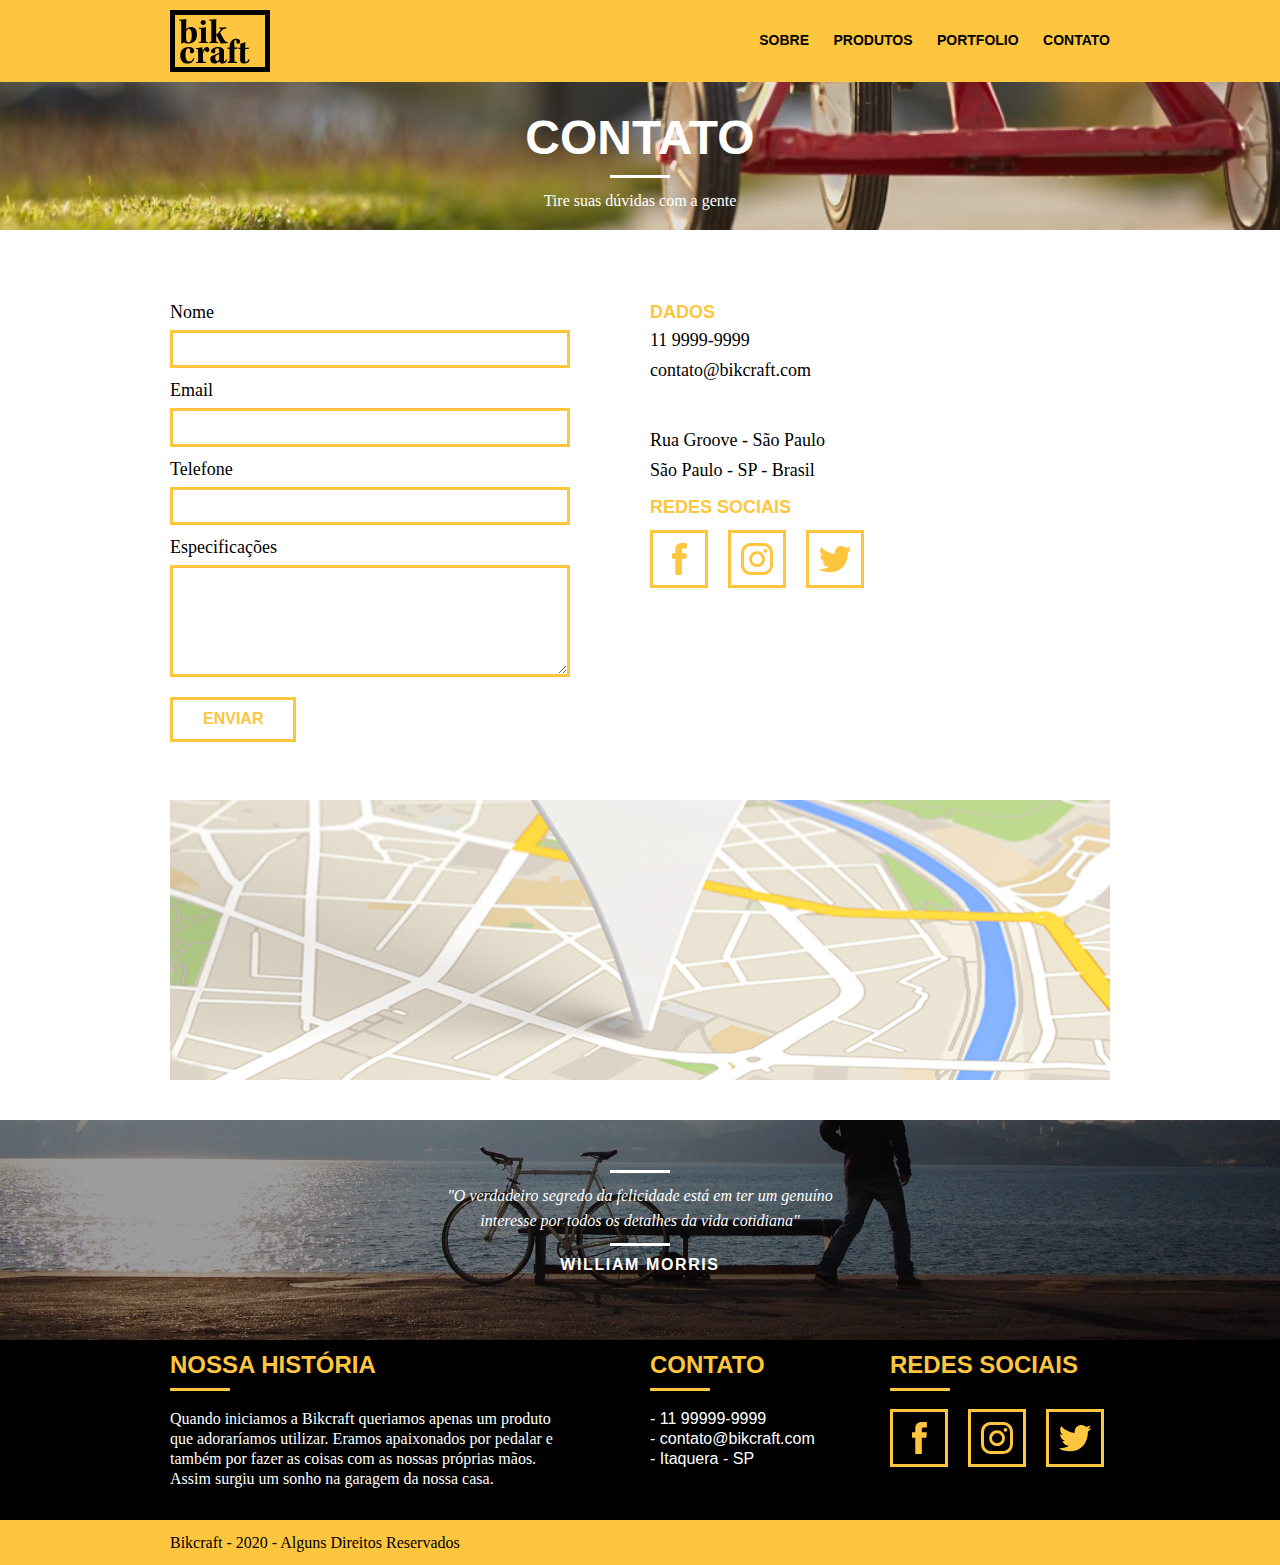
==== contato.html @ 970059ef "contato pg" ====
<!DOCTYPE html>
<html lang="en">
<head>
    <meta charset="UTF-8">
    <meta name="viewport" content="width=device-width, initial-scale=1.0">
    <link rel="stylesheet" href="./css/normalize.css">
    <link rel="stylesheet" href="./css/reset.css">
    <link rel="stylesheet" href="./css/grid.css">
    <link rel="stylesheet" href="./css/style.css">
    <link rel="stylesheet" href="./css/contato.css">
    <title>Bikcraft - Bicicletas de Qualidade</title>
</head>
<body>
    <header>
        <div class="container">
            <a href="index.html" class="grid-4">
                <img src="./img/bikcraft.svg" alt="" srcset="">
            </a>
            <nav class="head-menu grid-12">
                <ul>
                    <li><a href="sobre.html">SOBRE</a></li>
                    <li><a href="produtos.html">PRODUTOS</a></li>
                    <li><a href="portfolio.html">PORTFOLIO</a></li>
                    <li><a href="contato.html">CONTATO</a></li>
                </ul>
            </nav>
        </div>
    </header>
</body>
<section class="intro-contato">
    <div class="container">
        <h1>contato</h1>
        <p>Tire suas dúvidas com a gente</p>
    </div>
</section>
<section class="contato">
    <div class="container">
        <form action="" id="form" class="grid-8 form">
            <label for="input-nome">Nome</label>
                <input type="text" id="input-nome">
            <label for="input-email">Email</label>
                <input type="email" name="" id="input-email">
            <label for="input-telefone">Telefone</label>
                <input type="tel" name="" id="input-telefone">
            <label for="mensagem">Especificações</label>
                <textarea name="" id="mensagem" cols="30" rows="5"></textarea>
            <button type="submit" class="btn btn-black">Enviar</button>
        </form>
    <div class="dados grid-8">
        <h3>Dados</h3>
        <span>11 9999-9999</span>
        <span class="email">contato@bikcraft.com</span>
        <span>Rua Groove - São Paulo</span>
        <span>São Paulo - SP - Brasil</span>
        <div class="contato_redes">
            <h3 class="sub-contato">redes sociais</h3>
            <ul>
                <li><a href="http://facebook.com" target="_blank"><img src="./img/redes-sociais/facebook.svg" alt="" srcset=""></a></li>
                <li><a href="http://instagram.com" target="_blank"><img src="./img/redes-sociais/instagram.svg" alt="" srcset=""></a></li>
                <li><a href="http://twitter" target="_blank"><img src="./img/redes-sociais/twitter.svg" alt="" srcset=""></a></li>
            </ul>
        </div>
    </div>
    </div>
</section>
<section class="container">
    <div class="img-margin">
        <a href="https://www.google.com/maps/place/Groove+Bikes/@-23.5616828,-46.6962656,17z/data=!3m1!4b1!4m5!3m4!1s0x94ce579c654ef789:0x49b85384ac460769!8m2!3d-23.5616877!4d-46.6940769" target="_blank">
            <img src="./img/Map.png" alt="" srcset="">
        </a>
    </div>
</section>
<section class="quebra">
    <div class="container">
        <blockquote class="citação">
            <p>"O verdadeiro segredo da felicidade está em ter um genuíno
                interesse por todos os detalhes da vida cotidiana"</p>
                <cite>WILLIAM MORRIS</cite>
        </blockquote>
    </div>
</section>
<footer>
    <div class="footer">
        <div class="container">
            <div class="grid-8 footer_historia">
                <h3 class="sub-title">Nossa história</h3>
                <p>Quando iniciamos a Bikcraft queriamos apenas um produto que adoraríamos utilizar.
                     Eramos apaixonados por pedalar e também por fazer as coisas com as nossas próprias mãos. Assim surgiu um sonho na garagem da nossa casa.</p>
            </div>
            <div class="grid-4 footer_contato">
                <h3 class="sub-title">contato</h3>
                <ul>
                    <li>- 11 99999-9999</li>
                    <li>- contato@bikcraft.com</li>
                    <li>- Itaquera - SP </li>
                </ul>
            </div>
            <div class="grid-4 footer_redes">
                <h3 class="sub-title">redes sociais</h3>
                <ul>
                    <li><a href="http://facebook.com" target="_blank"><img src="./img/redes-sociais/facebook.svg" alt="" srcset=""></a></li>
                    <li><a href="http://instagram.com" target="_blank"><img src="./img/redes-sociais/instagram.svg" alt="" srcset=""></a></li>
                    <li><a href="http://twitter" target="_blank"><img src="./img/redes-sociais/twitter.svg" alt="" srcset=""></a></li>
                </ul>
            </div>
        </div>
    </div>
    <div class="copy">
        <div class="container">
            <p>Bikcraft - 2020 - Alguns Direitos Reservados</p>
        </div>
    </div>
</footer>
</html>
---- css/grid.css ----
*, *::before, *::after{
    -webkit-box-sizing: border-box;
    -moz-box-sizing: border-box;
    box-sizing: border-box;
}
.container{
    width: 960px;
    margin: 0 auto;
    padding: 0;
    position: relative;
}
.container::after, .container::before{
    content: " ";
    display: table;
}
.grid-1, .grid-2, .grid-3, .grid-4, .grid-5, .grid-6, .grid-7, .grid-8, .grid-9, .grid-10,
 .grid-11, .grid-12, .grid-13, .grid-14, .grid-15, .grid-16, .grid-1-3 {
     float: left;
     margin-left: 10px;
     margin-right: 10px;
 }
.grid-1{width: 40px;}
.grid-2{width: 100px;}
.grid-3{width: 160px;}
.grid-4{width: 220px;}
.grid-5{width: 280px;}
.grid-6{width: 340px;}
.grid-7{width: 400px;}
.grid-8{width: 460px;}
.grid-9{width: 520px;}
.grid-10{width: 580px;}
.grid-11{width: 640px;}
.grid-12{width: 700px;}
.grid-13{width: 760px;}
.grid-14{width: 820px;}
.grid-15{width: 880px;}
.grid-16{width: 940px;}
.grid-1-3{width: 300px;}
---- css/style.css ----
body{
    font-family: Arial, Helvetica, sans-serif;
}
p{
    font-family: Georgia, 'Times New Roman', Times, serif;
    font-size: 16px;
    line-height: 25px;
}
header {
    width: 100%;
    background-color: #fec63e;
    padding: 10px 0px;
    position: fixed;
    top: 0;
    z-index: 10;
}
img{
    display: block;
}
.btn{
    color: #fec63e;
    border: 3px solid #fec63e;
    font-weight: bold;
    text-transform: uppercase;
    padding: 10px 25px;
}
.btn:hover {
    color: #ffffff;
    border-color: #ffffff;
    transition: ease-out 0.8s;
}
.btn-black:hover{
    color: #000000;
    border-color: #000000;
    transition: ease-out 0.8s;
}
.head-menu {
    text-align: right;
}
.head-menu ul li {
    display: inline-block;
    margin-left: 20px;
    margin-top: 20px;
}
.head-menu ul li a {
    font-weight: bold;
    font-size: 14px;
    color: #000000;
    letter-spacing: .0.5em;
    line-height: 20px;
    padding-top: 10px;
}
.head-menu ul li a:hover{
    color: #ffffff;
    transition: ease-out 0.5s;
}
.intro{
    width: 100%;
    background: url(../img/bg.jpg);
    background-size: cover;
    margin-top: 82px;
    height: 380px;
    text-align: center;
    padding-top: 80px;
}
.intro h1 {
    font-size: 48px;
    font-weight: bold;
    color: #ffffff;
    text-transform: uppercase;
}
.citação{
    max-width: 320px;
    margin: 0 auto;
    color: #ffffff;
    margin-bottom: 40px;
}
.citação p{
    font-style: italic;
    
}
.citação p::before, .citação p::after{
    content:"";
    display: block;
    width: 60px;
    height: 3px;
    background-color: #ffffff;
    margin: 10px auto;

}
.citação cite{
    font-style: normal;
    font-weight: bold;
    font-size: 16px;
    letter-spacing: .1em;
}
.sub-title{
    text-align: center;
    font-weight: bold;
    text-transform: uppercase;
    font-size: 24px;
    line-height: 30px;
    letter-spacing: .0.5em;
    padding-bottom: 20px;
}
.sub-title::after{
    content:"";
    display: block;
    width: 60px;
    height: 3px;
    background-color: #000000;
    margin: 8px auto;
}
.produtos{
    padding: 60px 0;
}
.produtos-list{
    text-align: center;
}
.produtos-list li {
    background-color: #fec63e;
}
.produtos-list li h3 {
    font-weight: bold;
    font-size: 18px;
    line-height: 25px;
    text-transform: uppercase;
    letter-spacing: .0.5em;
    margin-top: 5px;
    padding-top: 10px;
}
.produtos-list li h3::after{
    content:"";
    display: block;
    width: 60px;
    height: 3px;
    background-color: #000000;
    margin: 8px auto;
}
.produtos-icone{
    background-color: #000000;
    padding: 15px 0px 15px 0px;
    display: flex;
    justify-content: center;
}
.produtos-list li p {
    padding: 0px 10px 15px 10px; 
}
.call{
    text-align: center;
    padding-top: 30px;
    clear: both;
}
.call p {
    margin-bottom: 20px;
}
.portfolio{
    width: 100%;
    background-color: #000000;
    padding: 40px 0px 40px 0px;
}
.portfolio h2{
    color: #fec63e;
}
.portfolio h2::after{
    background-color: #fec63e;
}
.portfolio p{
    color: #ffffff;
}
.port-lista:last-child {
    margin-top: 20px;
}
.qualidade {
    padding: 60px 0px;
}
.qualidade::after{
    width: 634px;
    content: "";
    height: 83px;
    display: block;
    background: url(../img/linhas.svg) no-repeat center;
    position: absolute;
    top: 197px;
    right: 162px;
    z-index: -1;
}
.qualidade img{
    margin: 0 auto;
}
.qualidade-lista {
    padding-top: 20px;
}
.qualidade-lista li {
    text-align: center;
    padding: 0 40px;
}
.qualidade-lista li h3 {
    font-weight: bold;
    font-size: 18px;
    line-height: 25px;
    text-transform: uppercase;
    letter-spacing: .0.5em;
    margin-top: 5px;
    padding-top: 10px;
}
.qualidade-lista li h3::after{
    content:"";
    display: block;
    width: 60px;
    height: 3px;
    background-color: #000000;
    margin: 8px auto;
}
.quebra{
    background: url(../img/bg-footer.jpg) no-repeat;
    width: 100%;
    padding: 40px 0;
    height: 220px;
    background-size: cover;
    text-align: center;
}
.quebra .citação{
    max-width: 420px;
}
.footer {
    background: #000000;
    width: 100%;
    height: 180px;
    color: #ffffff;
    padding-top: 10px;
}
.footer .sub-title{
    padding-bottom: 10px;
}
.footer h3{
    color: #fec63e;
    text-align: start;
}
.footer h3::after{
    background-color: #fec63e;
    margin: 8px 0px;
}
.footer_historia p {
    text-align: start;
    line-height: 20px;
    max-width: 385px;
}
.footer_contato{
    text-align: start;
    line-height: 20px;
}
.footer_redes ul {
    display: flex;
}
.footer_redes ul li {
    margin-right: 20px;
    border: 3px solid #fec63e;
    padding: 10px;
}
.footer_redes ul li:hover{
    border-color: #ffffff;
    transition: ease-out 0.8s;
}
.copy {
    background-color: #fec63e;
    width: 100%;
}
.copy p {
    margin: 10px;
}
---- css/contato.css ----
.intro-contato {
    width: 100%;
    background: url(../img/bg-contato.jpg) no-repeat center;
    background-size: cover;
    margin: 30px 0px;
    height: 200px;
    text-align: center;
    padding-top: 80px;
    margin-bottom: 30px;
}
.intro-contato h1 {
    font-size: 48px;
    font-weight: bold;
    color: #ffffff;
    text-transform: uppercase;
}
.intro-contato h1::after{
    content:"";
    display: block;
    width: 60px;
    height: 3px;
    background-color: #ffffff;
    margin: 10px auto;
}
.intro-contato p{
    color: #ffffff;
}
.produtos-pg {
    height: px;
    margin-top: 60px;
    margin-bottom: 30px;
}
.produtos-pg h2{
    color: #ffffff;
    font-size: 36px;
    text-transform: uppercase;
    letter-spacing: .0.5em;
    font-weight: bolder; 
    position: relative;
    top: -180px;
    text-align: center;
    margin-bottom: -65px;
}
.produtos-pg h2::before, .produtos-pg h2::after{
    content:"";
    display: block;
    width: 60px;
    height: 3px;
    background-color: #ffffff;
    margin: 10px auto;
}
.pg-icone{
    background-color: #000000;
    padding: 70px 0;
}
.pg-icone img {
    margin: 0 auto;
}
.produto-info{
    background-color: #000000;
}
.produto-info p {
    font-size: 18px;
    padding: 30px 40px;
    line-height: 25px;
    color: #ffffff;
    height: 180px;
}
.produto-info ul li {
    background-color: #fec63c;
    font-size: 18px;
    line-height: 20px;
    text-transform: uppercase;
    float: left;
    width: 229px;
    height: 49px; 
    text-align: center;
    padding: 15px 0;
    font-weight: bold;
    letter-spacing: .0.5em;
}
.produto-info ul li:nth-child(even){
    margin-left: 2px;
}
.produto-info ul li:nth-child(1), .produto-info ul li:nth-child(2){
    margin-bottom: 2px;
}
.contato{
    height: 500px;
    width: 100%;
    padding-top: 40px;
}
.contato h2{
    color: #fec63c;
}
.contato h2::after{
    background-color: #fec63c;
}
.form {
    padding-right: 60px;
}
.form label {
    display: block;
    color: #000000;
    font-size: 18px;
    font-family: Georgia, 'Times New Roman', Times, serif;
    line-height: 25px;
    margin-bottom: 5px; 
}
.form input {
    display: block;
    width: 100%;
    border: 3px solid #fec63c;
    background-color: transparent;
    color: #000000;
    padding: 7px 10px;
    outline: none;
    font-family: Georgia, 'Times New Roman', Times, serif;
    margin-bottom: 10px;
}
.form textarea{
    display: block;
    width: 100%;
    border: 3px solid #fec63c;
    background-color: transparent;
    color: #000000;
    padding: 7px 10px;
    outline: none;
    font-family: Georgia, 'Times New Roman', Times, serif;
    margin-bottom: 20px;
}
.form button{
    background: transparent;
    padding: 10px 30px;
}
.dados{
    color: #000000;
}
.dados h3 {
    font-size: 18px;
    color: #fec63c;
    text-transform: uppercase;
    font-weight: bold;
    line-height: 25px;
    letter-spacing: .0.4em;
}
.dados span{
    display: block;
    font-size: 18px;
    font-family: Georgia, 'Times New Roman', Times, serif;
    line-height: 30px;
}
.dados .email{
    margin-bottom: 40px;
}
.dados ul li {
    font-size: 14px;
    font-family: Georgia, 'Times New Roman', Times, serif;
    padding: 10px 15px;
}  
.contato_redes ul {
    display: flex;
}
.contato_redes ul li {
    margin-right: 20px;
    border: 3px solid #fec63e;
    padding: 10px;
}
.contato_redes ul li:hover{
    border-color: #000000;
    transition: ease-out 0.8s;
}
.sub-contato{
    text-align: start;
    font-weight: bold;
    text-transform: uppercase;
    font-size: 24px;
    line-height: 30px;
    letter-spacing: .0.5em;
    padding: 10px 0px;
}
.img-margin{
    margin: 40px 10px;
}
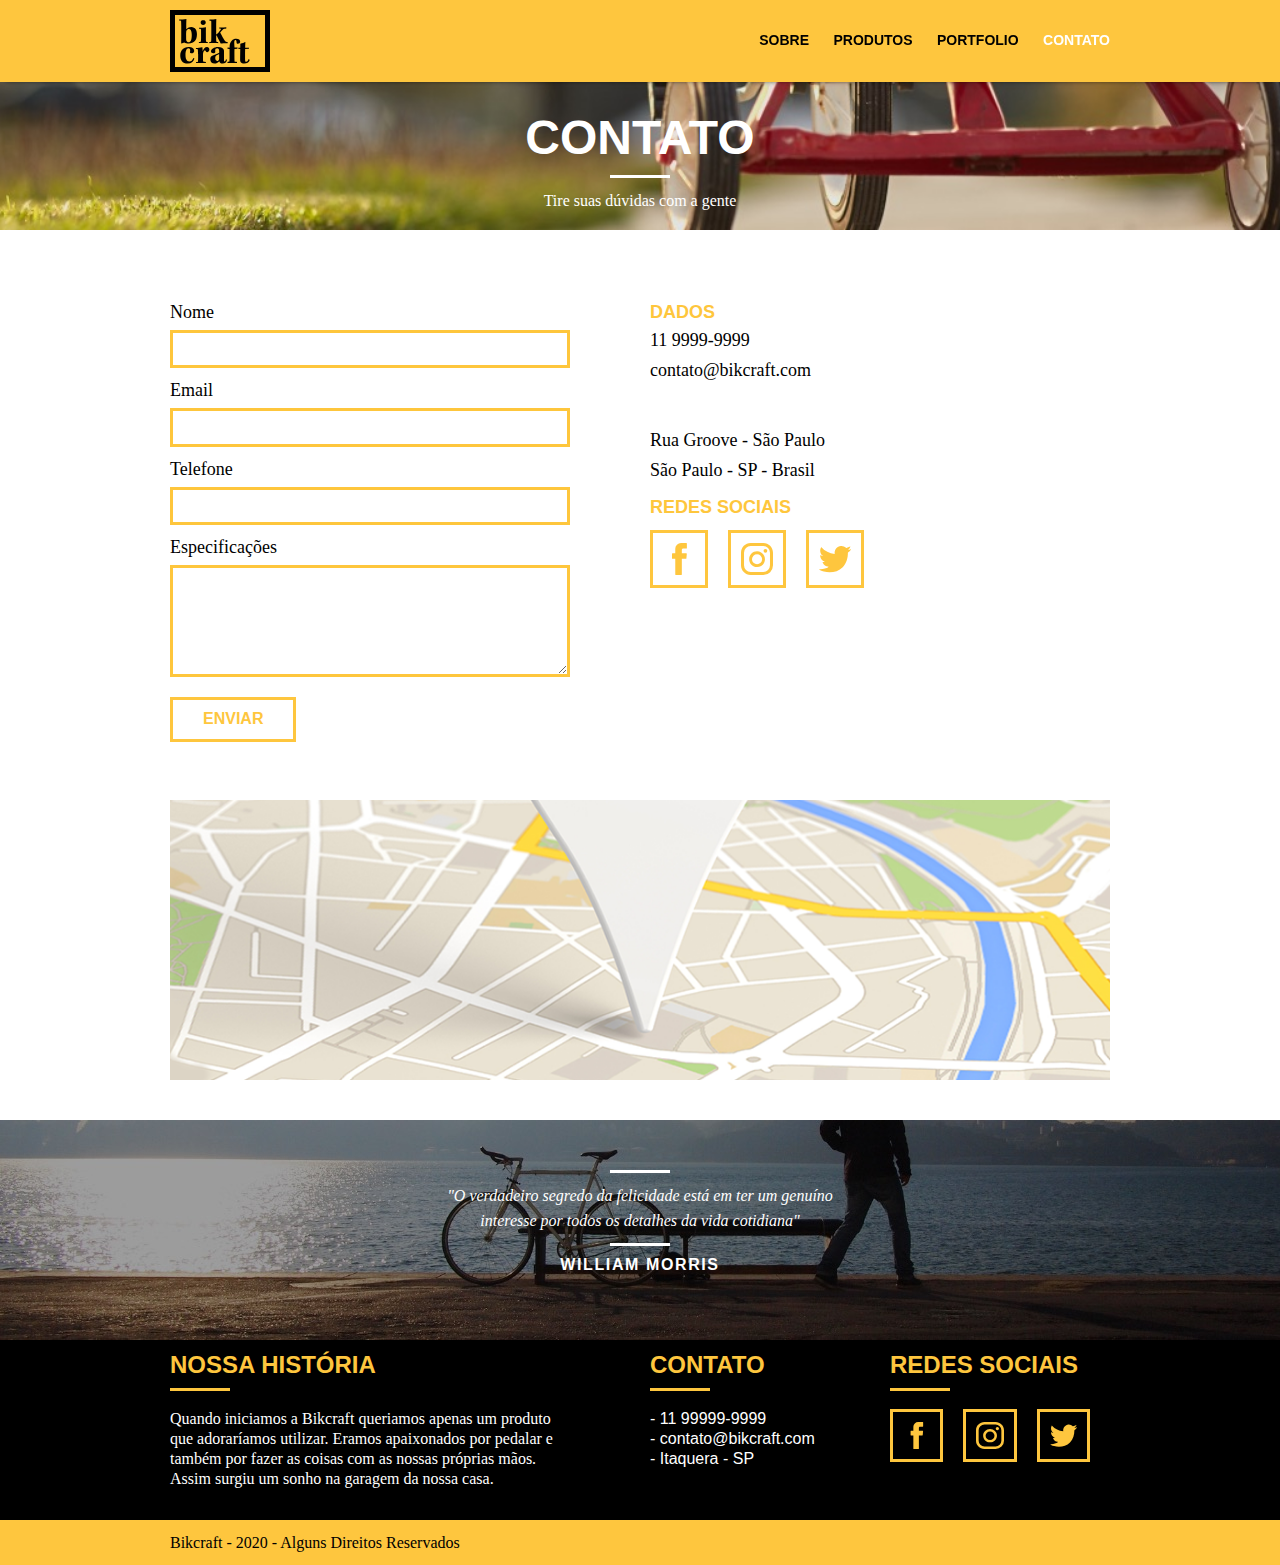
==== commit 0e7302eb: "tornando header responsivo" ====
--- a/contato.html
+++ b/contato.html
@@ -8,6 +8,7 @@
     <link rel="stylesheet" href="./css/grid.css">
     <link rel="stylesheet" href="./css/style.css">
     <link rel="stylesheet" href="./css/contato.css">
+    <link rel="stylesheet" href="./css/responsivo.css">
     <title>Bikcraft - Bicicletas de Qualidade</title>
 </head>
 <body>
@@ -21,7 +22,7 @@
                     <li><a href="sobre.html">SOBRE</a></li>
                     <li><a href="produtos.html">PRODUTOS</a></li>
                     <li><a href="portfolio.html">PORTFOLIO</a></li>
-                    <li><a href="contato.html">CONTATO</a></li>
+                    <li><a href="contato.html" class="menu-ativo">CONTATO</a></li>
                 </ul>
             </nav>
         </div>
--- a/css/grid.css
+++ b/css/grid.css
@@ -35,4 +35,38 @@
 .grid-14{width: 820px;}
 .grid-15{width: 880px;}
 .grid-16{width: 940px;}
-.grid-1-3{width: 300px;}+.grid-1-3{width: 300px;}
+
+@media only screen and (min-width: 788px) and (max-width: 979px) {
+    .container{
+        width: 768px;
+    }
+    .grid-1{width: 28px;}
+    .grid-2{width: 76px;}
+    .grid-3{width: 124px;}
+    .grid-4{width: 172px;}
+    .grid-5{width: 220px;}
+    .grid-6{width: 268px;}
+    .grid-7{width: 316px;}
+    .grid-8{width: 364px;}
+    .grid-9{width: 412px;}
+    .grid-10{width: 460px;}
+    .grid-11{width: 508px;}
+    .grid-12{width: 556px;}
+    .grid-13{width: 604px;}
+    .grid-14{width: 652px;}
+    .grid-15{width: 700px;}
+    .grid-16{width: 748px;}
+    .grid-1-3{width: 236px;}
+}
+@media only screen and (max-width: 787px) {
+    .container{
+        width: 300px;
+    }
+    .grid-1, .grid-2, .grid-3, .grid-4, .grid-5, .grid-6, .grid-7, .grid-8, .grid-9, .grid-10,
+ .grid-11, .grid-12, .grid-13, .grid-14, .grid-15, .grid-16, .grid-1-3{
+     width: 300px;
+     margin: 0 0 20px 0;
+     float: none;
+ }
+}--- a/css/style.css
+++ b/css/style.css
@@ -13,9 +13,12 @@
     position: fixed;
     top: 0;
     z-index: 10;
+    box-shadow: 0 4px 6px -6px black;
+
 }
 img{
     display: block;
+    max-width: 100%;
 }
 .btn{
     color: #fec63e;
@@ -54,9 +57,12 @@
     color: #ffffff;
     transition: ease-out 0.5s;
 }
+.head-menu ul li a.menu-ativo{
+    color: #ffffff;
+}
 .intro{
     width: 100%;
-    background: url(../img/bg.jpg);
+    background: url(../img/bg.jpg) no-repeat;
     background-size: cover;
     margin-top: 82px;
     height: 380px;
--- a/css/responsivo.css
+++ b/css/responsivo.css
@@ -0,0 +1,44 @@
+@media only screen and (min-width: 788px) and (max-width: 979px) {
+
+
+}
+
+
+
+
+@media only screen and (max-width: 787px) {
+
+    header{
+        position: relative;
+        padding-bottom: 0;
+    }
+    header img{
+        margin: 0 auto 20px auto;
+    }
+    .head-menu{
+        text-align: center;
+    }
+    .head-menu ul li{
+        margin: 4px;
+    }
+    .head-menu ul li a {
+        font-size: 18px;
+        padding: 10px 10px; 
+        border: 3px solid #000000;
+        display: block;
+        float: left;
+        width: 130px;
+    }
+    .head-menu ul li a:hover{
+        border-color: #ffffff;
+        transition: ease 0.3s;
+    }
+    .head-menu ul li a.menu-ativo{
+        border-color: #ffffff;
+    }
+    .intro{
+        margin-top: 0;
+        padding-top: 20px;
+    }
+
+}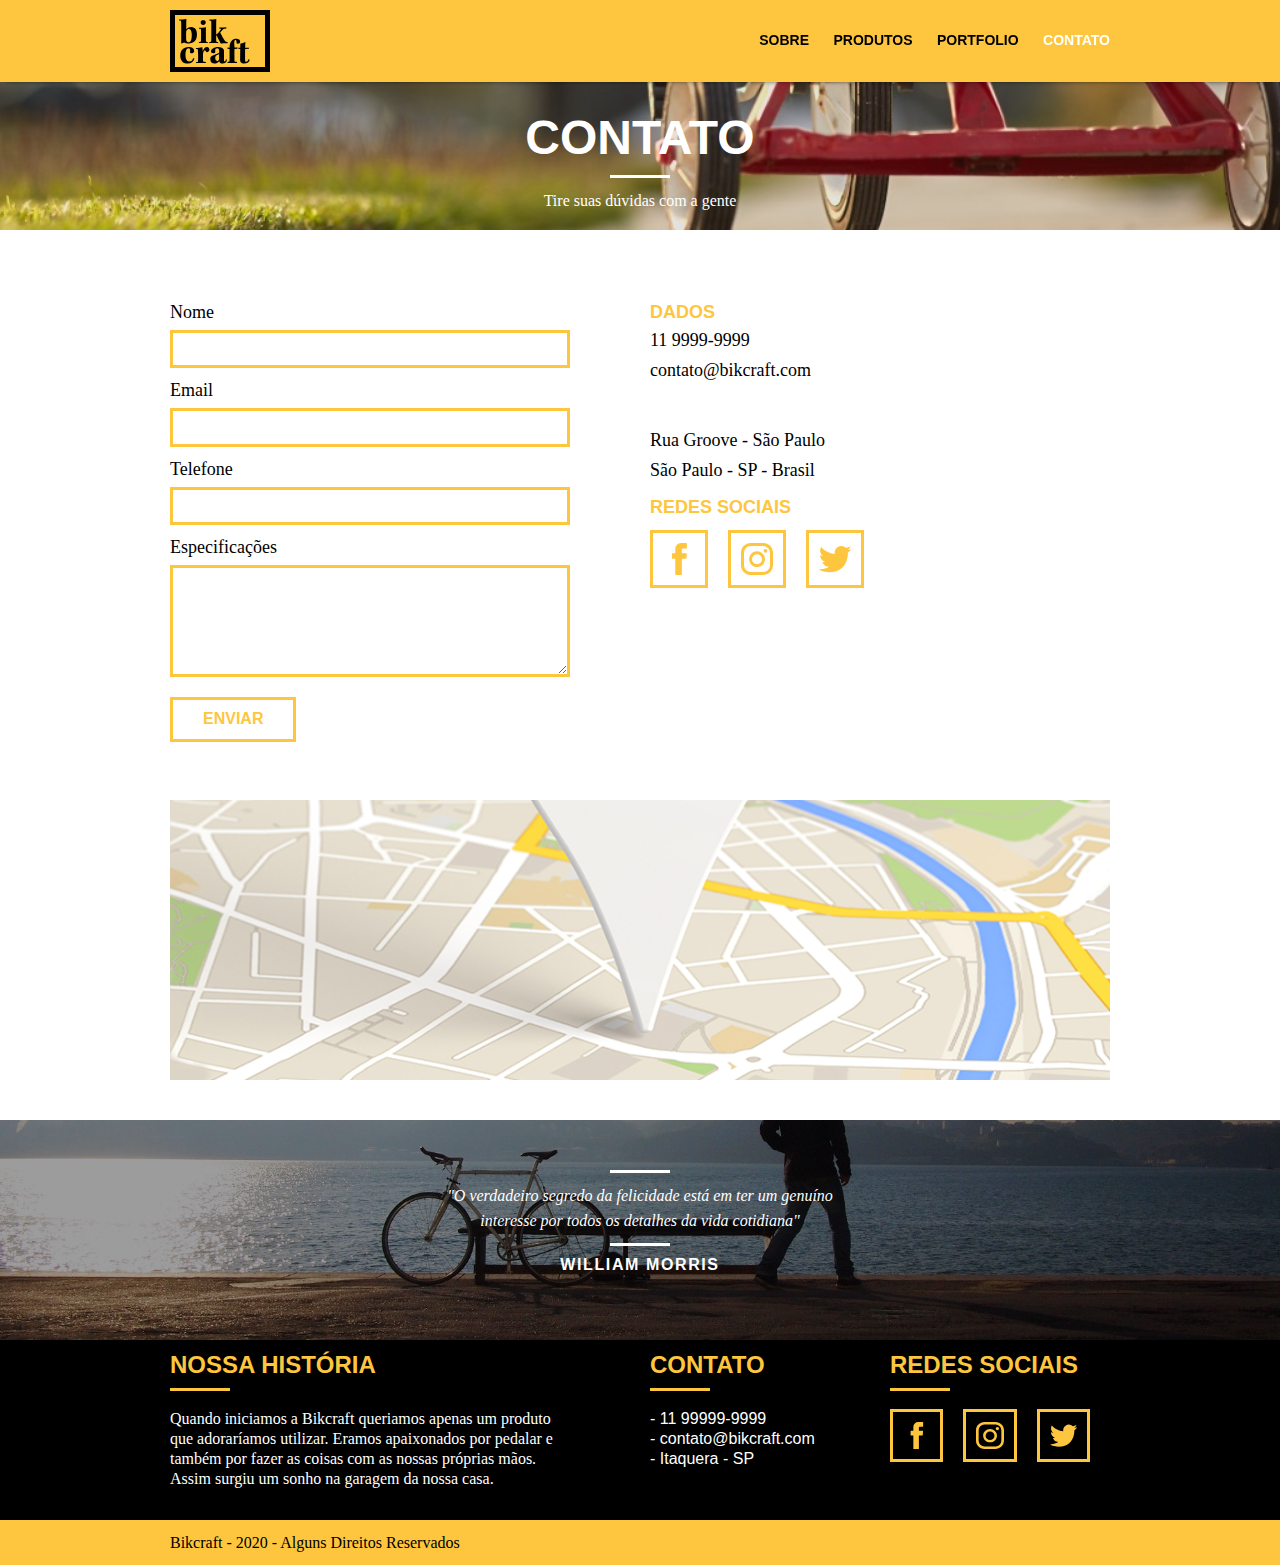
==== commit 584a9c69: "Aplicando slides em Portfolio" ====
--- a/contato.html
+++ b/contato.html
@@ -9,6 +9,7 @@
     <link rel="stylesheet" href="./css/style.css">
     <link rel="stylesheet" href="./css/contato.css">
     <link rel="stylesheet" href="./css/responsivo.css">
+    <script>document.documentElement.classList.add("js");</script>
     <title>Bikcraft - Bicicletas de Qualidade</title>
 </head>
 <body>
--- a/css/style.css
+++ b/css/style.css
@@ -219,7 +219,7 @@
     margin: 8px auto;
 }
 .quebra{
-    background: url(../img/bg-footer.jpg) no-repeat;
+    background: url(../img/bg-footer.jpg) no-repeat center;
     width: 100%;
     padding: 40px 0;
     height: 220px;
@@ -274,4 +274,42 @@
 }
 .copy p {
     margin: 10px;
-}+}
+
+/*CSS Dos Slides*/
+
+.js [data-slide] {
+    position: relative;
+  }
+  .js [data-slide] > * {
+    position: absolute;
+    top: 0px;
+    opacity: 0;
+  }
+  .js [data-slide] > .active {
+    position: relative;
+    opacity: 1;
+    transition: opacity ease-in 0.9s;
+    z-index: 1;
+  }
+  .js [data-slide-nav] {
+    display: block;
+    justify-content: center;
+    text-align: center;
+    margin-top: 20px;
+  }
+  .js [data-slide-nav] > button {
+    display: inline-block;
+    width: 12px;
+    margin: 4px;
+    height: 12px;
+    border: none;
+    padding: 0px;
+    border-radius: 6px;
+    background: #1d1d1d;
+    text-indent: -100px;
+    overflow: hidden;
+  }
+  .js [data-slide-nav] > button.active {
+    background: #fec454;
+  }--- a/css/responsivo.css
+++ b/css/responsivo.css
@@ -1,6 +1,33 @@
 @media only screen and (min-width: 788px) and (max-width: 979px) {
 
-
+    .qualidade::after{
+        right: 66px;       
+    }
+    .qualidade-lista li{
+        padding: 0 10px
+    }
+    .footer {
+        height: 200px;        
+    }
+    .produtos-pg{
+        height: 490px;
+    }
+    .produtos-pg h2{
+        top: -150px;        
+        margin-bottom: -65px;
+    }
+    .pg-icone{
+        background-color: #000000;
+        padding: 41px 0;
+    }
+    .produto-info p{
+        font-size: 14px;
+        padding: 10px 30px;
+        height: 122px;
+    }
+    .produto-info ul li {
+        width: 181px;
+    }
 }
 
 
@@ -38,7 +65,67 @@
     }
     .intro{
         margin-top: 0;
-        padding-top: 20px;
+        padding-top: 40px;
     }
-
+    .qualidade::after{
+        display: none;
+    }
+    .footer {
+        height: auto;        
+    }
+    .intro h1 {
+        font-size: 36px;
+        font-weight: bold;
+        color: #ffffff;
+        text-transform: uppercase;
+    }
+    .intro-sobre, .intro-produtos,.intro-port, .intro-contato{
+        margin: 0;
+        padding-top: 40px
+    }
+    .conteudo-sobre{
+        display: grid;
+        margin-top: 40px;
+    }
+    #margin{
+        margin-bottom: 0;
+    }
+    .produtos-pg{
+        height: auto;
+        margin-bottom: 130px;
+    }
+    .produtos-pg h2{
+        top: -110px;        
+        margin-bottom: -68px;
+    }
+    .pg-icone{
+        background-color: #000000;
+        padding: 25px 0;
+    }
+    .produto-info p{
+        font-size: 14px;
+        padding: 10px 30px;
+        height: auto;
+    }
+    .produto-info ul li {
+        width: 149px;
+        margin-bottom: 60px;
+        font-size: 16px;
+        line-height: 20px;
+        padding-top: 14px;
+    }
+    .orçamento{
+        height: auto;
+    }
+    .form {
+        padding-right: 0px;
+    }
+    .italico {
+        margin-top: 30px;
+    }
+    .img-margin{
+        margin-top: 350px;
+        margin-left: 0px;
+        margin-right: 0px;
+    }
 }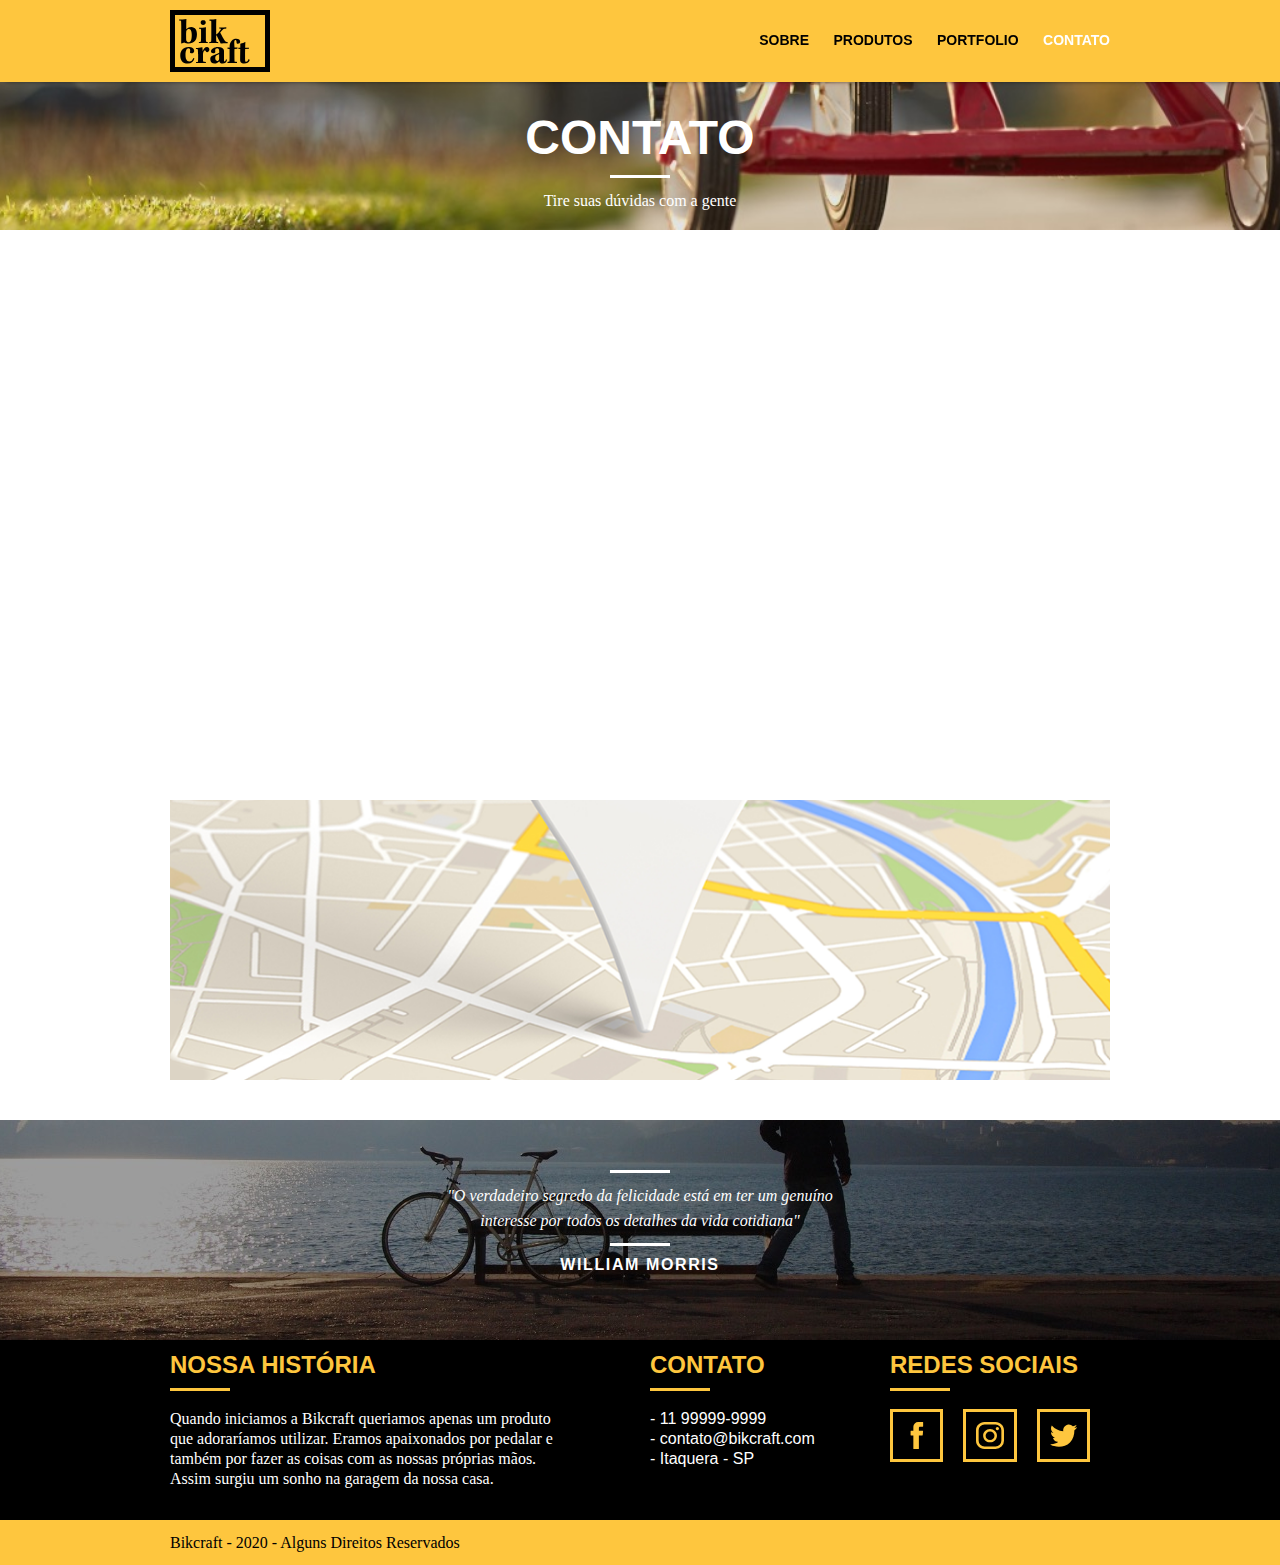
==== commit 77047dc0: "Terminando Animações" ====
--- a/contato.html
+++ b/contato.html
@@ -31,12 +31,12 @@
 </body>
 <section class="intro-contato">
     <div class="container">
-        <h1>contato</h1>
-        <p>Tire suas dúvidas com a gente</p>
+        <h1 data-anime="200" class="fadeInDown">contato</h1>
+        <p data-anime="500" class="fadeInDown">Tire suas dúvidas com a gente</p>
     </div>
 </section>
 <section class="contato">
-    <div class="container">
+    <div class="container" data-anime="1000">
         <form action="" id="form" class="grid-8 form">
             <label for="input-nome">Nome</label>
                 <input type="text" id="input-nome">
@@ -112,5 +112,7 @@
             <p>Bikcraft - 2020 - Alguns Direitos Reservados</p>
         </div>
     </div>
+    <script src="./js/simple-anime.js"></script>
+    <script src="./js/main.js"></script>
 </footer>
 </html> --- a/css/style.css
+++ b/css/style.css
@@ -289,7 +289,7 @@
   .js [data-slide] > .active {
     position: relative;
     opacity: 1;
-    transition: opacity ease-in 0.9s;
+    transition: opacity ease-in 1.0s;
     z-index: 1;
   }
   .js [data-slide-nav] {
@@ -312,4 +312,24 @@
   }
   .js [data-slide-nav] > button.active {
     background: #fec454;
+  }
+  .js [data-anime] {
+    opacity: 0;
+  }
+  .js .fadeInDown {
+    transform: translate3d(0,-20px,0);
+  }
+  .js .fadeInUp {
+    transform: translate3d(0,20px,0);
+  }
+  .js .fadeInRight {
+    transform: translate3d(20px,0,0);
+  }
+  .js .fadeInLeft {
+    transform: translate3d(-20px,0,0);
+  }
+  .js .anime {
+    opacity: 1;
+    transform: none;
+    transition: transform .8s, opacity .8s;
   }